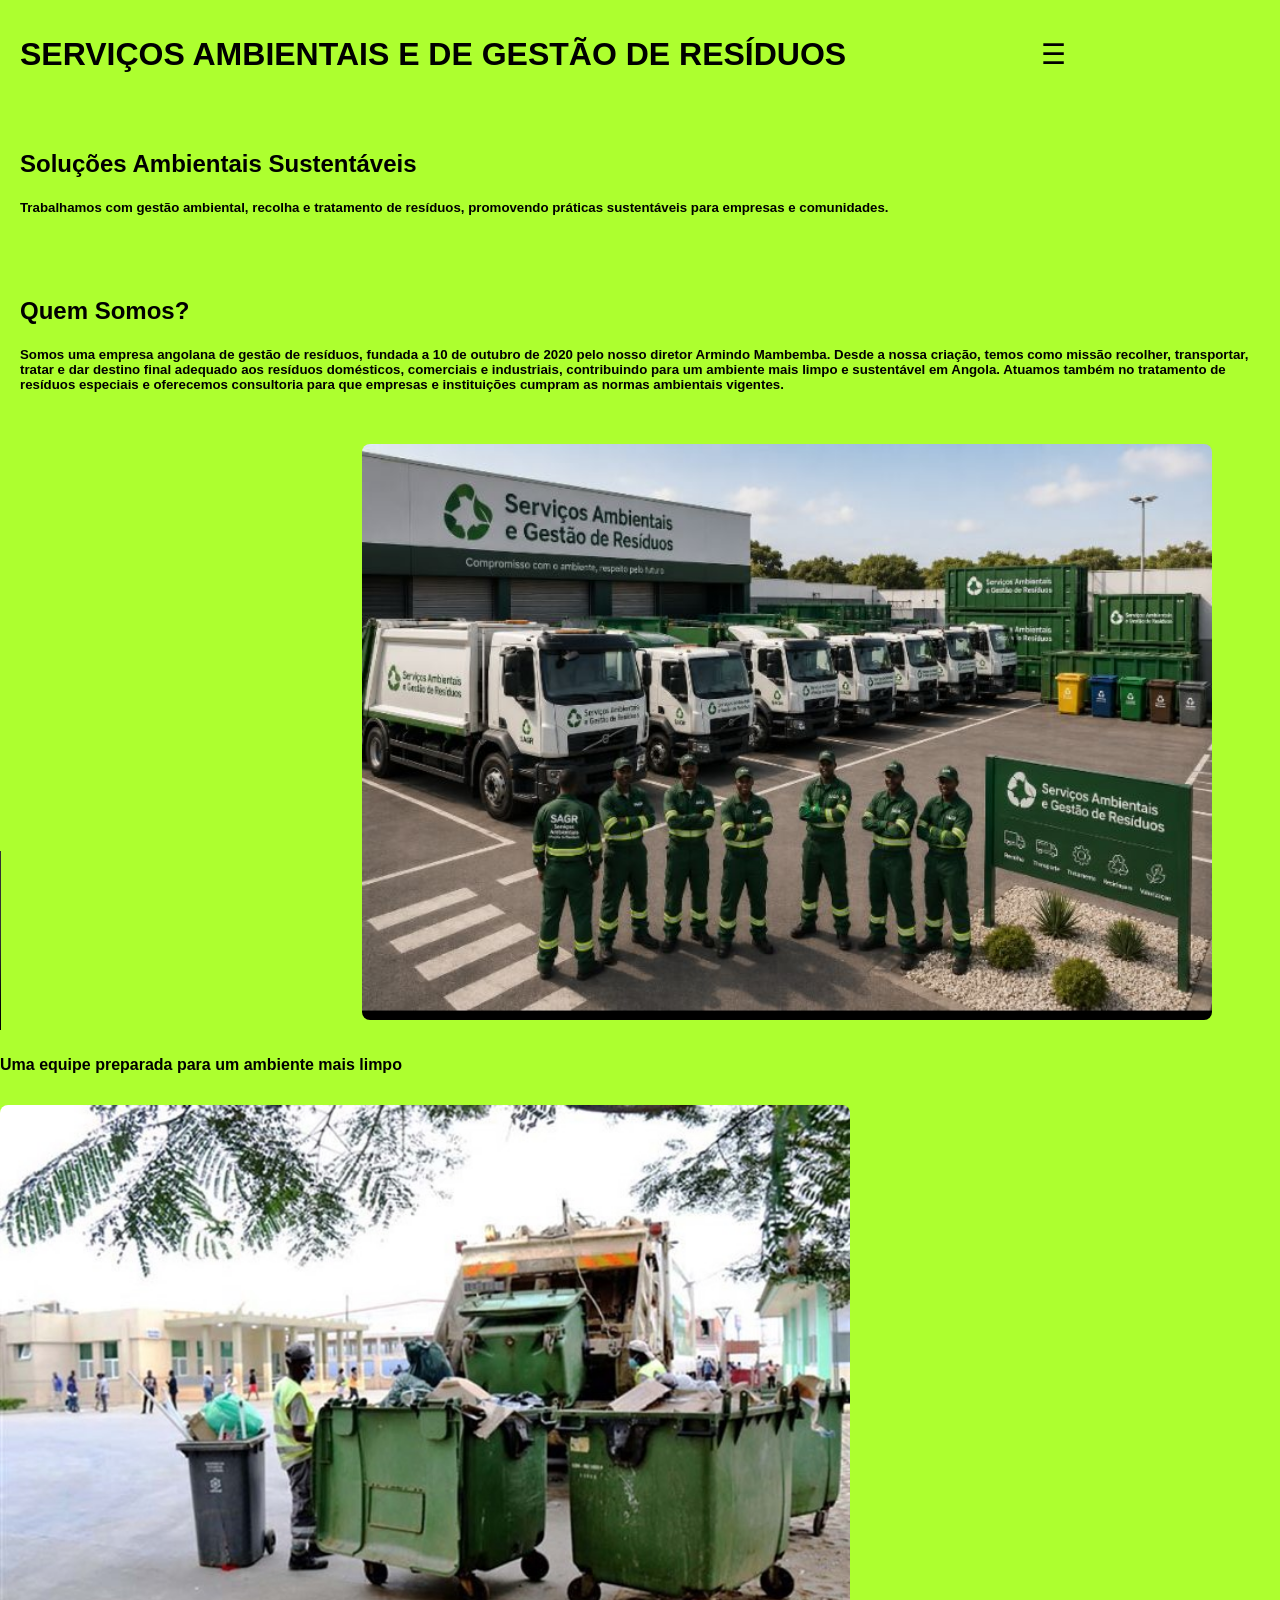
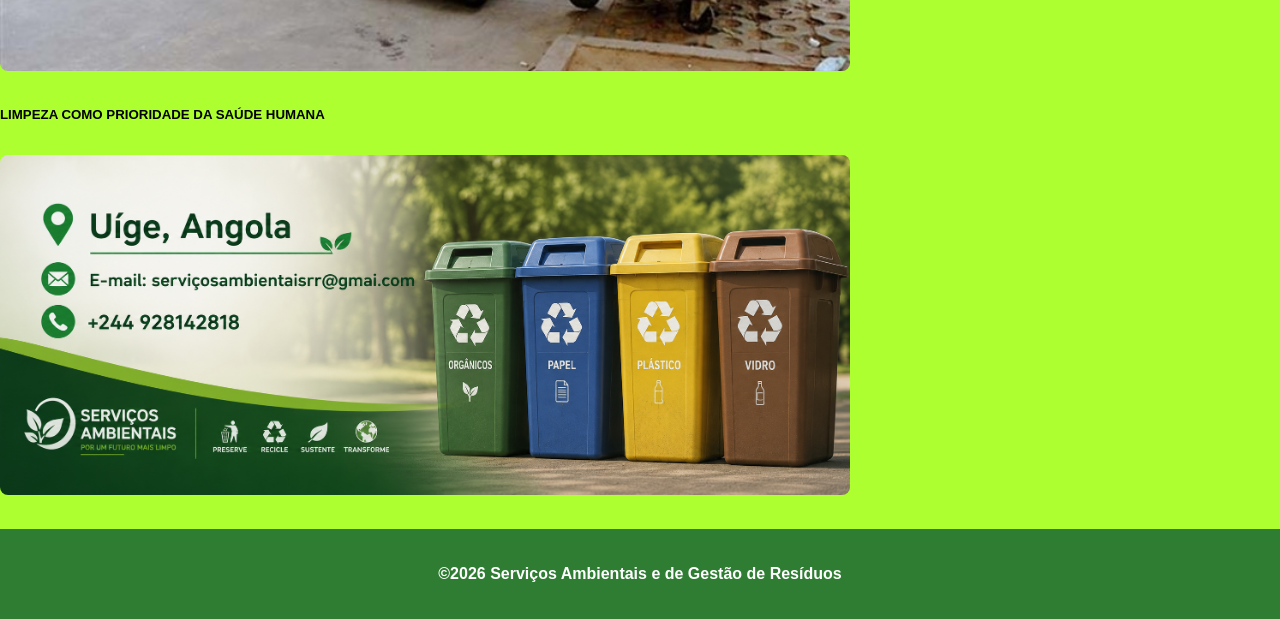
==== index.html @ 8f5d20fa "Add files via upload" ====
<!DOCTYPE html>
<html lang="pt">
<head>
    <meta charset="UTF-8">
    <meta name="viewport" content="width=device-width, initial-scale=1.0">
    <title>Serviços Ambientais e de Gestão de Resíduos</title>
    <link rel="stylesheet" href="style.css">
</head>
<body style="background-color:greenyellow">

<header>
    <h1>SERVIÇOS AMBIENTAIS E DE GESTÃO DE RESÍDUOS</h1>
    <button class="menu-toggle" onclick="document.querySelector('nav ul').classList.toggle('ativo')">☰</button>
    <nav>
        <ul>
            <li><a href="index.html">Início</a></li>
            <li><a href="sobre.html">sobre</a></li>
            <li><a href="contato.html">Contato</a></li>
            <li><a href="servicos.html">Serviços</a></li>
        </ul>
    </nav>
</header>

 <div style="color: black;">
    
<section class="hero">
    <h2>Soluções Ambientais Sustentáveis</h2>
    <h5>
        Trabalhamos com gestão ambiental, recolha e tratamento de resíduos, 
        promovendo práticas sustentáveis para empresas e comunidades.
    </h5>
</section>

<section class="conteudo">
    <h2>Quem Somos?</h2>
    <h5>
        Somos uma empresa angolana de gestão de resíduos, fundada 
        a 10 de outubro de 2020 pelo nosso diretor Armindo Mambemba. 
        Desde a nossa criação, temos como missão recolher, transportar,
        tratar e dar destino final adequado aos resíduos domésticos, 
        comerciais e industriais, contribuindo para um ambiente mais 
        limpo e sustentável em Angola. Atuamos também no tratamento de
        resíduos especiais e oferecemos consultoria para que empresas e 
        instituições cumpram as normas ambientais vigentes.
    </h5>
</div>
    
     <div style="color: black;">   
<video controls width="358">
  <source src="gestao-e-tratamento.mp4" type="video/mp4">
  O teu navegador não suporta vídeo.
</video>
 
</section>
    <img width="850" src="Screenshot_20260624-192357.jpg">
<div>
    <h4>Uma equipe preparada para um ambiente mais limpo</h4>  
    </div>
        <img width="850" src="62581a3524721b408d31252e_Lixo.jpg" alt="LIMPAZA COMO PRIORIDADE DA SAUDE HUMANA">
        <h5>LIMPEZA COMO PRIORIDADE DA SAÚDE HUMANA</h5>
    <img width="850" src="file_0000000093b071f4b49d5e635850e4c1 (1).png">
</div>
    <footer>
    <h4>©2026 Serviços Ambientais e de Gestão de Resíduos</h4>
</footer>

</body>
</html>
---- style.css ----
body {
    background-color: greenyellow;
    font-family: Arial, sans-serif;
    margin: 0;
    padding: 0;
}

header {
    display: flex;
    justify-content: space-between;
    align-items: center;
    padding: 15px 20px;
    position: relative;
    flex-wrap: wrap;
    background-color: greenyellow;
}

.menu-toggle {
    background: none;
    border: none;
    font-size: 28px;
    cursor: pointer;
    color: black;
}

nav ul {
    display: none;
    flex-direction: column;
    position: absolute;
    top: 60px;
    right: 20px;
    background-color: white;
    border: 1px solid #ccc;
    border-radius: 8px;
    padding: 10px;
    box-shadow: 0 4px 8px rgba(0,0,0,0.2);
    z-index: 100;
    margin: 0;
}

nav ul.ativo {
    display: flex;
}

nav ul li {
    list-style: none;
    padding: 10px;
}

nav ul li a {
    text-decoration: none;
    color: black;
    font-weight: bold;
}

section {
    padding: 20px;
}

footer {
    text-align: center;
    padding: 15px;
    background-color: #2e7d32;
    color: white;
    margin-top: 20px;
}

img {
    max-width: 100%;
    height: auto;
    border-radius: 8px;
    margin: 10px 0;
}
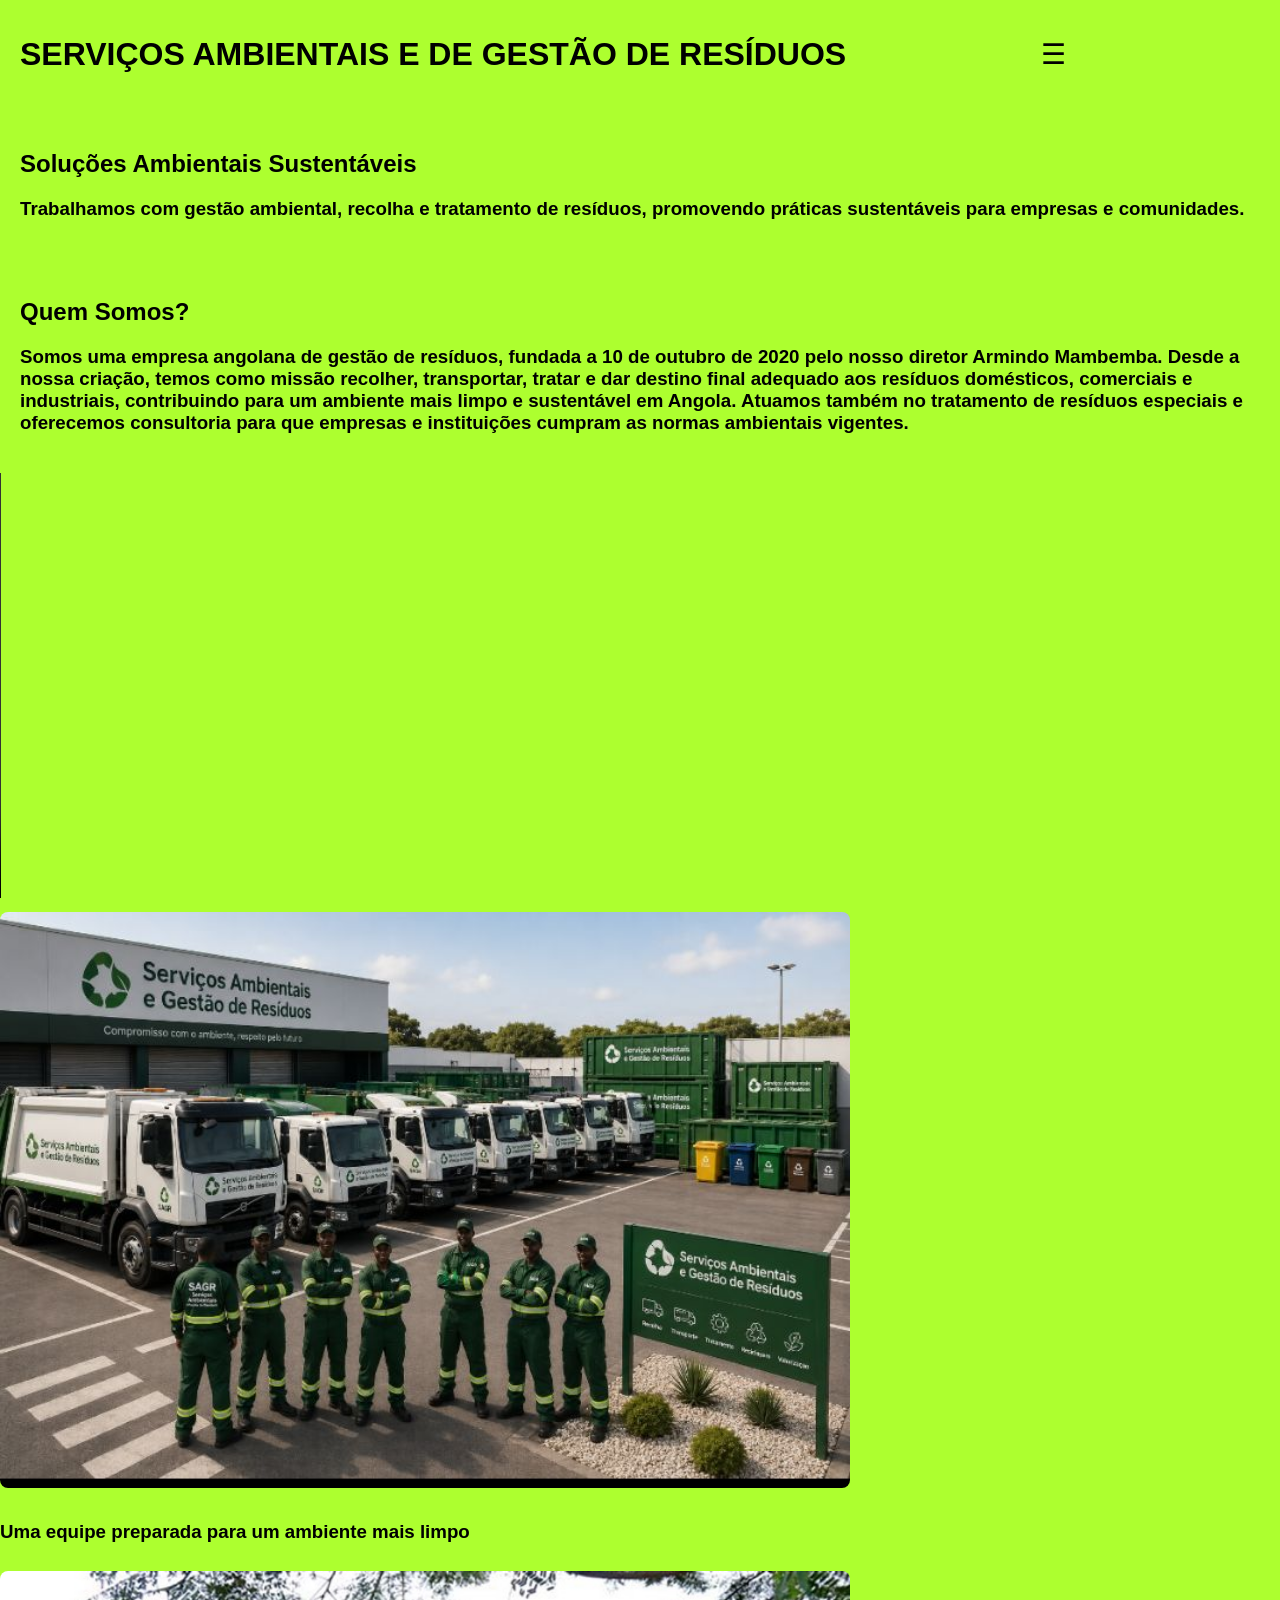
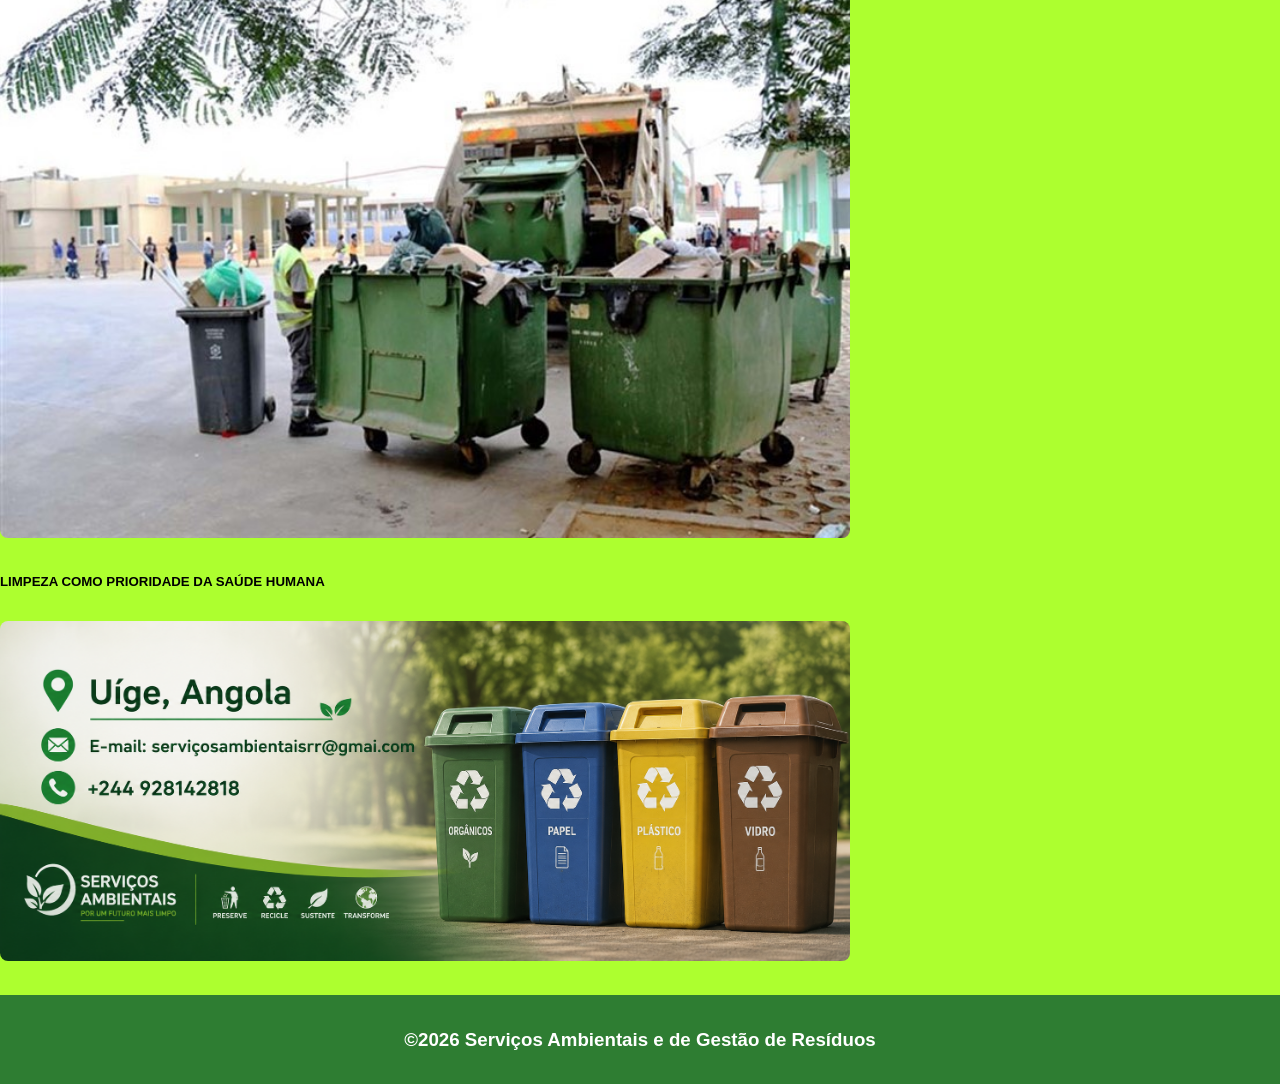
==== commit f87ed6af: "Update index.html" ====
--- a/index.html
+++ b/index.html
@@ -25,15 +25,15 @@
     
 <section class="hero">
     <h2>Soluções Ambientais Sustentáveis</h2>
-    <h5>
+    <h3>
         Trabalhamos com gestão ambiental, recolha e tratamento de resíduos, 
         promovendo práticas sustentáveis para empresas e comunidades.
-    </h5>
+    </h3>
 </section>
 
 <section class="conteudo">
     <h2>Quem Somos?</h2>
-    <h5>
+    <h3>
         Somos uma empresa angolana de gestão de resíduos, fundada 
         a 10 de outubro de 2020 pelo nosso diretor Armindo Mambemba. 
         Desde a nossa criação, temos como missão recolher, transportar,
@@ -42,11 +42,11 @@
         limpo e sustentável em Angola. Atuamos também no tratamento de
         resíduos especiais e oferecemos consultoria para que empresas e 
         instituições cumpram as normas ambientais vigentes.
-    </h5>
+    </h3>
 </div>
     
      <div style="color: black;">   
-<video controls width="358">
+<video controls width="850">
   <source src="gestao-e-tratamento.mp4" type="video/mp4">
   O teu navegador não suporta vídeo.
 </video>
@@ -54,15 +54,15 @@
 </section>
     <img width="850" src="Screenshot_20260624-192357.jpg">
 <div>
-    <h4>Uma equipe preparada para um ambiente mais limpo</h4>  
+    <h3>Uma equipe preparada para um ambiente mais limpo</h3>  
     </div>
         <img width="850" src="62581a3524721b408d31252e_Lixo.jpg" alt="LIMPAZA COMO PRIORIDADE DA SAUDE HUMANA">
         <h5>LIMPEZA COMO PRIORIDADE DA SAÚDE HUMANA</h5>
     <img width="850" src="file_0000000093b071f4b49d5e635850e4c1 (1).png">
 </div>
     <footer>
-    <h4>©2026 Serviços Ambientais e de Gestão de Resíduos</h4>
+    <h3>©2026 Serviços Ambientais e de Gestão de Resíduos</h3>
 </footer>
 
 </body>
-</html>+</html>
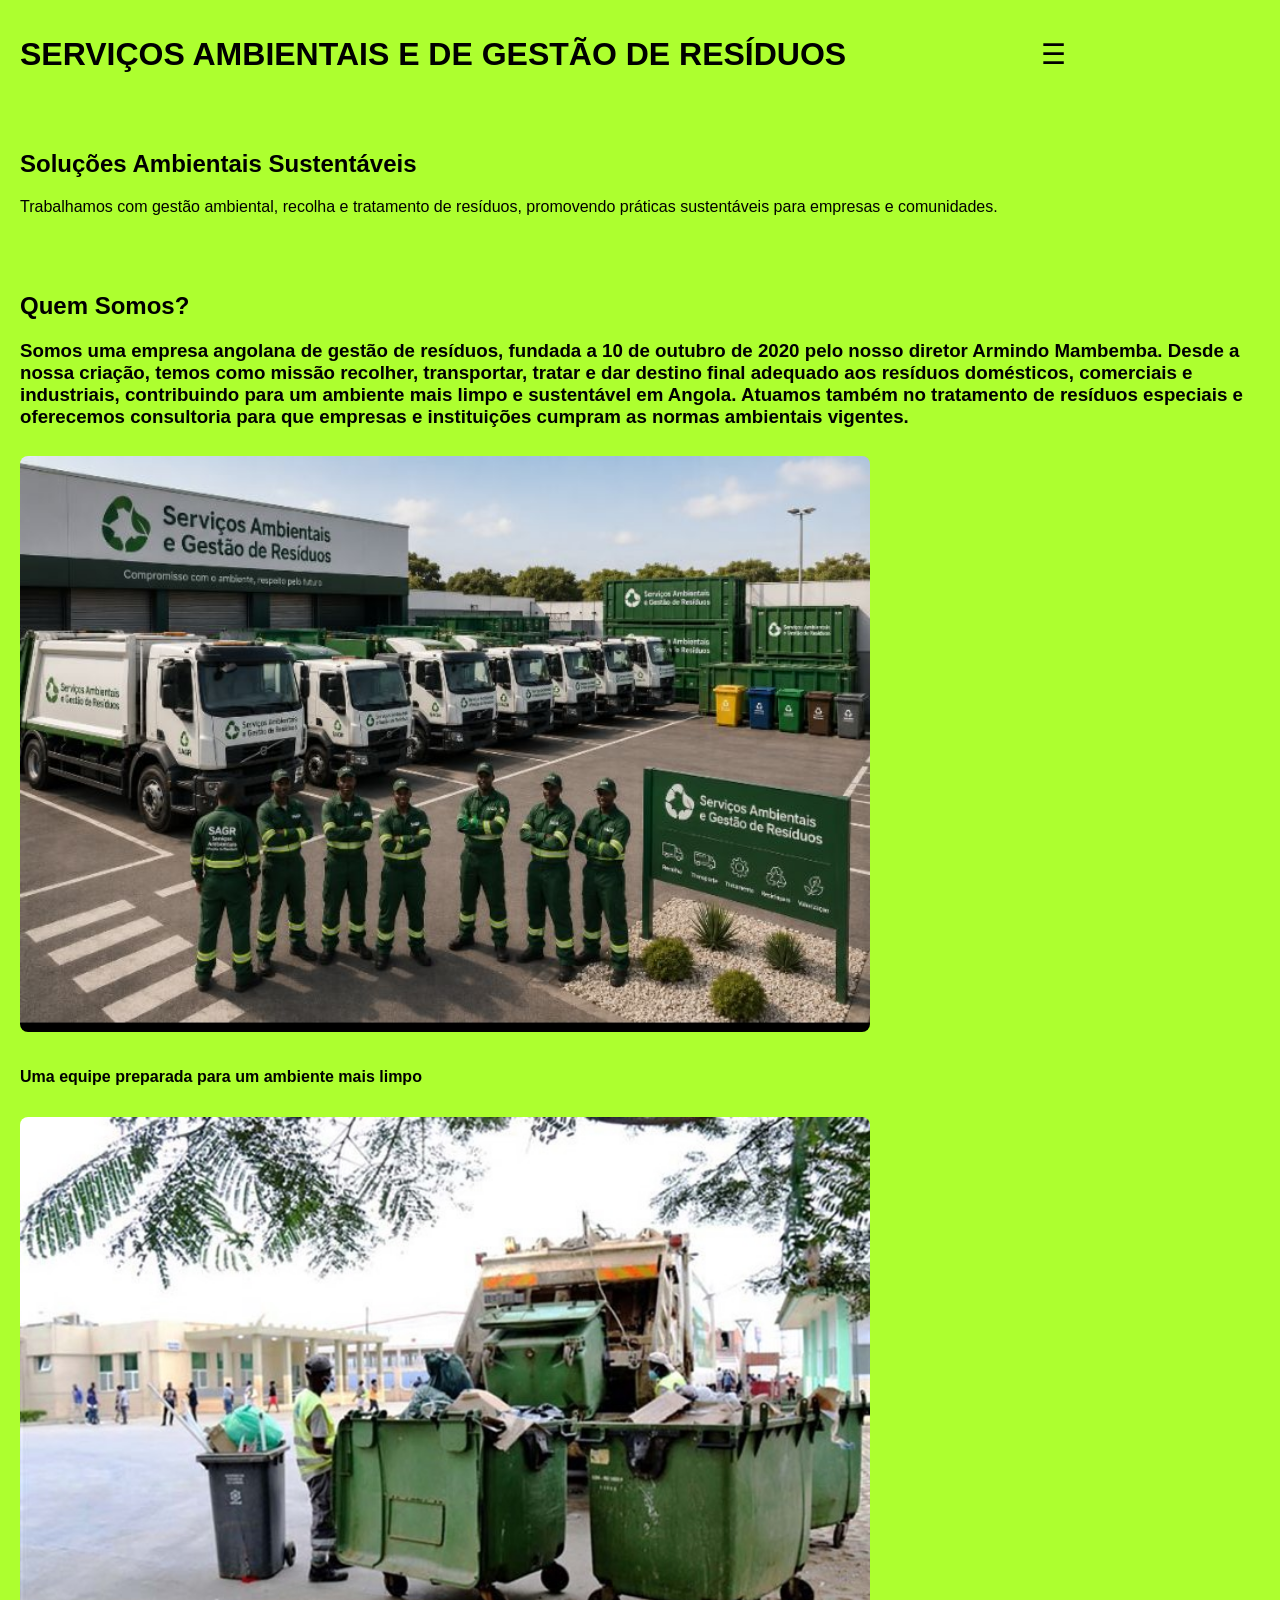
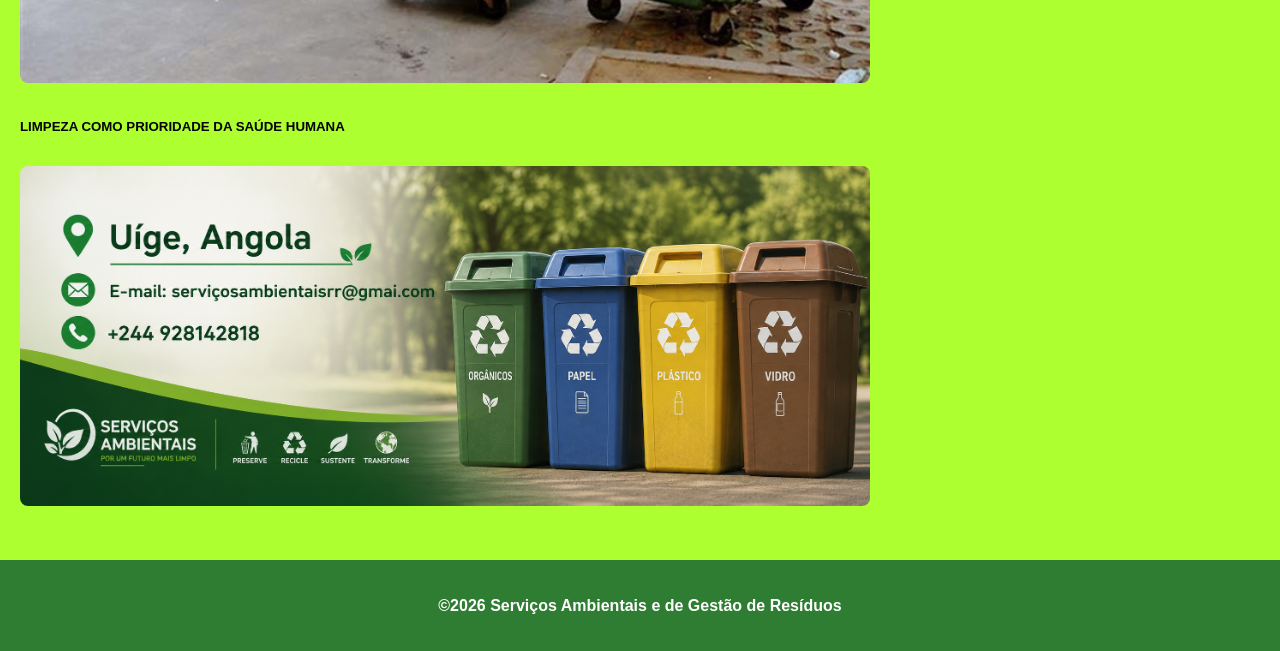
==== commit e03c8d01: "Update index.html" ====
--- a/index.html
+++ b/index.html
@@ -21,14 +21,14 @@
     </nav>
 </header>
 
- <div style="color: black;">
-    
+<div style="color: black;">
+
 <section class="hero">
     <h2>Soluções Ambientais Sustentáveis</h2>
-    <h3>
+    <p>
         Trabalhamos com gestão ambiental, recolha e tratamento de resíduos, 
         promovendo práticas sustentáveis para empresas e comunidades.
-    </h3>
+    </p>
 </section>
 
 <section class="conteudo">
@@ -43,25 +43,23 @@
         resíduos especiais e oferecemos consultoria para que empresas e 
         instituições cumpram as normas ambientais vigentes.
     </h3>
+
+    <img width="850" src="Screenshot_20260624-192357.jpg">
+
+    <div>
+        <h4>Uma equipe preparada para um ambiente mais limpo</h4>  
+    </div>
+
+    <img width="850" src="62581a3524721b408d31252e_Lixo.jpg" alt="LIMPAZA COMO PRIORIDADE DA SAUDE HUMANA">
+    <h5>LIMPEZA COMO PRIORIDADE DA SAÚDE HUMANA</h5>
+
+    <img width="850" src="file_0000000093b071f4b49d5e635850e4c1 (1).png">
+</section>
+
 </div>
-    
-     <div style="color: black;">   
-<video controls width="850">
-  <source src="gestao-e-tratamento.mp4" type="video/mp4">
-  O teu navegador não suporta vídeo.
-</video>
- 
-</section>
-    <img width="850" src="Screenshot_20260624-192357.jpg">
-<div>
-    <h3>Uma equipe preparada para um ambiente mais limpo</h3>  
-    </div>
-        <img width="850" src="62581a3524721b408d31252e_Lixo.jpg" alt="LIMPAZA COMO PRIORIDADE DA SAUDE HUMANA">
-        <h5>LIMPEZA COMO PRIORIDADE DA SAÚDE HUMANA</h5>
-    <img width="850" src="file_0000000093b071f4b49d5e635850e4c1 (1).png">
-</div>
-    <footer>
-    <h3>©2026 Serviços Ambientais e de Gestão de Resíduos</h3>
+
+<footer>
+    <h4>©2026 Serviços Ambientais e de Gestão de Resíduos</h4>
 </footer>
 
 </body>
